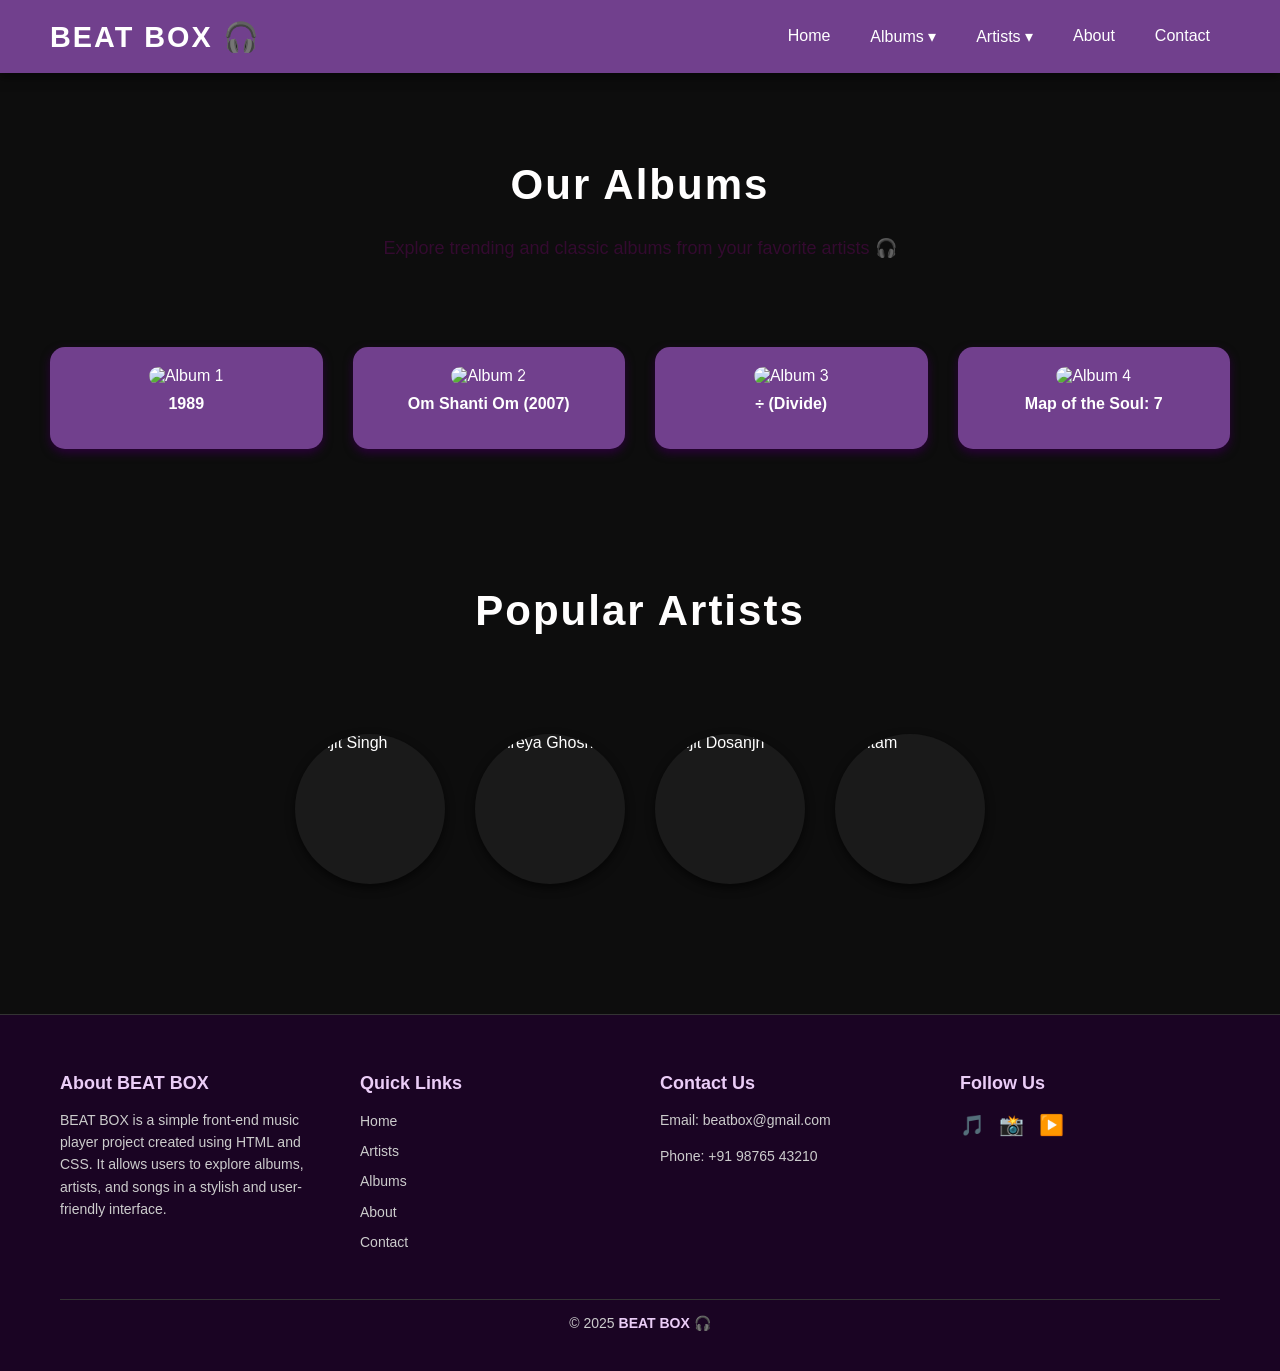
==== index.html @ beff4c9d "Add files via upload" ====
<!DOCTYPE html>
<html lang="en">
  <head>
    <meta charset="UTF-8" />
    <meta name="viewport" content="width=device-width, initial-scale=1.0" />
    <title>Beat Box</title>
    <link rel="stylesheet" href="style.css" />
  </head>
  <body>
    <!-- Navbar -->
    <nav>
      <div class="logo">BEAT BOX 🎧</div>
      <ul class="nav-links">
        <li><a href="#">Home</a></li>

        <li>
          <a href="#">Albums ▾</a>
          <div class="dropdown-content">
            <a href="pop.html">Pop</a>
            <a href="rock.html">Rock</a>
            <a href="jazz.html">Jazz</a>
          </div>
        </li>

        <li>
          <a href="#">Artists ▾</a>
          <div class="dropdown-content">
            <a href="artist1.html">Artist 1</a>
            <a href="artist2.html">Artist 2</a>
            <a href="artist3.html">Artist 3</a>
            <a href="artist4.html">Artist 4</a>
          </div>
        </li>

        <li><a href="#">About</a></li>
        <li><a href="#">Contact</a></li>
      </ul>
    </nav>

    <!-- Albums Section -->
       <header>
    <h1>Our Albums</h1>
    <p>Explore trending and classic albums from your favorite artists 🎧</p>
  </header>

    <div class="albums">
      <div class="album">
        <a href="/mca/abl1.html">
          <img src="/mca/img/1989.jpg" alt="Album 1" />
          <p>1989</p></a
        >
      </div>
      <div class="album">
        <a href="/mca/abl2.html">
          <img src="/mca/img/om.jpg" alt="Album 2" />
          <p>Om Shanti Om (2007)</p></a
        >
      </div>
      <div class="album">
        <a href="/mca/abl3.html">
          <img src="/mca/img/divide.jpg" alt="Album 3" />
          <p>÷ (Divide)</p></a
        >
      </div>
      <div class="album">
        <a href="/mca/abl4.html">
          <img src="/mca/img/map of the soul.jpg" alt="Album 4" />
          <p>Map of the Soul: 7</p></a
        >
      </div>
    </div>

    <!-- Artists Section -->
     <header><h1>Popular Artists</h1></header>
    <div class="artists">
      <a href="/mca/art1.html"
        ><div class="artist">
          <img src="/mca/download (1).jpg" alt="Arijit Singh" /></div
      ></a>
      <a href="/mca/art2.html"
        ><div class="artist">
          <img src="/mca/Shreya Ghoshal.jpg" alt="Shreya Ghoshal" /></div
      ></a>
      <a href="/mca/art3.html"
        ><div class="artist">
          <img src="/mca/download.jpg" alt="Diljit Dosanjh" /></div
      ></a>
      <a href="/mca/art4.html"
        ><div class="artist">
          <img
            src="/mca/Pritam claimed the literary theft between Blackpin's Jenny_ 'Instead of tearing the artists ____.jpg"
            alt="Pritam"
          /></div
      ></a>
    </div>

    <!-- Footer -->
    <footer>
  <div class="footer-container">
    <!-- About Section -->
    <div class="footer-section">
      <h3>About BEAT BOX</h3>
      <p>BEAT BOX is a simple front-end music player project created using HTML and CSS. 
      It allows users to explore albums, artists, and songs in a stylish and user-friendly interface.</p>
    </div>

    <!-- Quick Links -->
    <div class="footer-section">
      <h3>Quick Links</h3>
      <ul>
        <li><a href="#">Home</a></li>
        <li><a href="#">Artists</a></li>
        <li><a href="#">Albums</a></li>
        <li><a href="#">About</a></li>
        <li><a href="#">Contact</a></li>
      </ul>
    </div>

    <!-- Contact Info -->
    <div class="footer-section">
      <h3>Contact Us</h3>
      <p>Email: <a href="mailto:beatbox@gmail.com">beatbox@gmail.com</a></p>
      <p>Phone: +91 98765 43210</p>
    </div>

    <!-- Social Media -->
    <div class="footer-section">
      <h3>Follow Us</h3>
      <div class="social-icons">
        <a href="#">🎵</a>
        <a href="#">📸</a>
        <a href="#">▶️</a>
      </div>
    </div>
  </div>

  <div class="footer-bottom">
    © 2025 <span>BEAT BOX</span> 🎧
  </div>
</footer>

  </body>
</html>
---- style.css ----
/* ---------- General ---------- */
body {
  margin: 0;
  font-family: "Poppins", sans-serif;
  background-color: #0d0d0d;
  color: #fff;
  background-image: url(/mca/img/back\ \(1\).jpg);
}

a {
  text-decoration: none;
  color: white;
}

h2 {
  text-align: center;
  color: #ffffff;
  margin-top: 50px;
}
    header {
      text-align: center;
      padding: 60px 20px 20px;
    }

    header h1 {
      font-size: 42px;
      color: #fffefe;
      letter-spacing: 2px;
    }

    header p {
      color: #3c0a37d1;
      font-size: 18px;
    }

/* ---------- Navbar ---------- */
body {
  margin: 0;
  font-family: "Poppins", sans-serif;
  background-color: #0d0d0d;
  color: #fff;
}
nav {
  display: flex;
  justify-content: space-between;
  align-items: center;
  background-color: #71408d;
  padding: 15px 50px;
  box-shadow: 0 4px 10px rgba(0, 0, 0, 0.5);
  position: sticky;
  top: 0;
  z-index: 1000;
}

.logo {
  font-size: 1.8rem;
  font-weight: bold;
  color: #ffffff;
  letter-spacing: 2px;
}
.nav-links {
      list-style: none;
      display: flex;
      margin: 0;
      padding: 0;
    }

    .nav-links li {
      position: relative;
    }

    .nav-links a {
      text-decoration: none;
      color: white;
      padding: 12px 20px;
      display: block;
      transition: 0.3s;
    }

    .nav-links a:hover {
      background-color: #b700ff;
      border-radius: 5px;
    }

    /* ====== DROPDOWN MENU ====== */
    .dropdown-content {
      display: none;
      position: absolute;
      top: 45px;
      left: 0;
      background-color: rgba(41, 18, 45, 0.9);
      min-width: 180px;
      border-radius: 8px;
      box-shadow: 0 4px 8px rgba(60, 58, 58, 0.5);
    }

    .dropdown-content a {
      padding: 10px 15px;
      color: #fff;
      text-decoration: none;
      display: block;
      transition: 0.3s;
    }

    .dropdown-content a:hover {
      background-color: #b700ff;
    }

    /* Show dropdown on hover */
    .nav-links li:hover .dropdown-content {
      display: block;
    }


/* ---------- Albums Section ---------- */
.albums {
  display: grid;
  grid-template-columns: repeat(auto-fit, minmax(200px, 1fr));
  gap: 30px;
  padding: 50px;
}

.album {
  background-color: #71408d;
  border-radius: 15px;
  text-align: center;
  padding: 20px;
  box-shadow: 0 4px 10px rgba(45, 1, 61, 0.947);
  transition: transform 0.3s;
}

.album:hover {
  transform: scale(1.05);
}

.logo img {
  float: left;
  margin-left: 25px;
  margin-top: 20px;
  width: 100px;
  height: 100px;
  border-radius: 50%;
  overflow: hidden;
}

.album img {
  width: 100%;
  height: 200px;
  object-fit: cover;
  border-radius: 10px;
}

.album p {
  margin-top: 10px;
  font-weight: 600;
  color: #ffffff;
}

/* ---------- Artists Section ---------- */
.artists {
  display: flex;
  flex-wrap: wrap;
  justify-content: center;
  gap: 30px;
  padding: 50px;
}

.artist {
  background-color: #1a1a1a;
  border-radius: 50%;
  width: 150px;
  height: 150px;
  overflow: hidden;
  box-shadow: 0 4px 10px rgba(0, 0, 0, 0.6);
  transition: transform 0.3s;
}

.artist:hover {
  transform: scale(1.1);
}

.artist img {
  width: 100%;
  height: 100%;
  object-fit: cover;
}

/* ---------- Footer ---------- */
/* ====== FOOTER STYLING ====== */
footer {
  background-color:#20002db3;
  color: #ccc;
  padding: 40px 60px;
  margin-top: 80px;
  border-top: 1px solid #333;
}

.footer-container {
  display: grid;
  grid-template-columns: repeat(auto-fit, minmax(220px, 1fr));
  gap: 40px;
  margin-bottom: 30px;
}

.footer-section h3 {
  color: #ebcdf7;
  margin-bottom: 15px;
  font-size: 18px;
}

.footer-section p, 
.footer-section a {
  color: #ccc;
  font-size: 14px;
  line-height: 1.6;
  text-decoration: none;
}

.footer-section a:hover {
  color: #ebcdf7;
}

.footer-section ul {
  list-style: none;
  padding: 0;
}

.footer-section ul li {
  margin-bottom: 8px;
}

.social-icons a {
  font-size: 20px;
  margin-right: 10px;
  text-decoration: none;
  color:#ebcdf7;
  transition: 0.3s;
}

.social-icons a:hover {
  color: #fff;
}

.footer-bottom {
  text-align: center;
  border-top: 1px solid #333;
  padding-top: 15px;
  font-size: 14px;
}

.footer-bottom span {
  color: #ebcdf7;
  font-weight: bold;
}

.list {
  list-style: none;
  padding: 0;
  max-width: 700px;
  margin: 40px auto;
}

.song {
  background-color: rgba(113, 64, 141, 0.9);
  border-radius: 15px;
  padding: 20px;
  margin: 20px 0;
  box-shadow: 0 4px 10px rgba(0, 0, 0, 0.6);
  transition: transform 0.3s, background-color 0.3s;
}

.song:hover {
  transform: translateY(-5px);
  background-color: rgba(43, 5, 56, 0.95);
}

.song span {
  color: #ffffff;
  font-weight: 600;
  font-size: 18px;
}

audio {
  width: 100%;
  margin-top: 10px;
  outline: none;
}

.song-list {
      max-width: 800px;
      margin: 40px auto 80px;
      list-style: none;
      padding: 0;
    }

    .song-list li {
      background-color: rgba(113, 64, 141, 0.9);
      border-radius: 12px;
      padding: 20px;
      margin: 15px 0;
      box-shadow: 0 4px 8px rgba(0, 0, 0, 0.6);
      transition: transform 0.3s, background-color 0.3s;
    }

    .song-list li:hover {
      transform: translateY(-5px);
      background-color: rgba(43, 5, 56, 0.95);
    }

    .song-list span {
      color: #ffffff;
      font-weight: 600;
      font-size: 18px;
    }
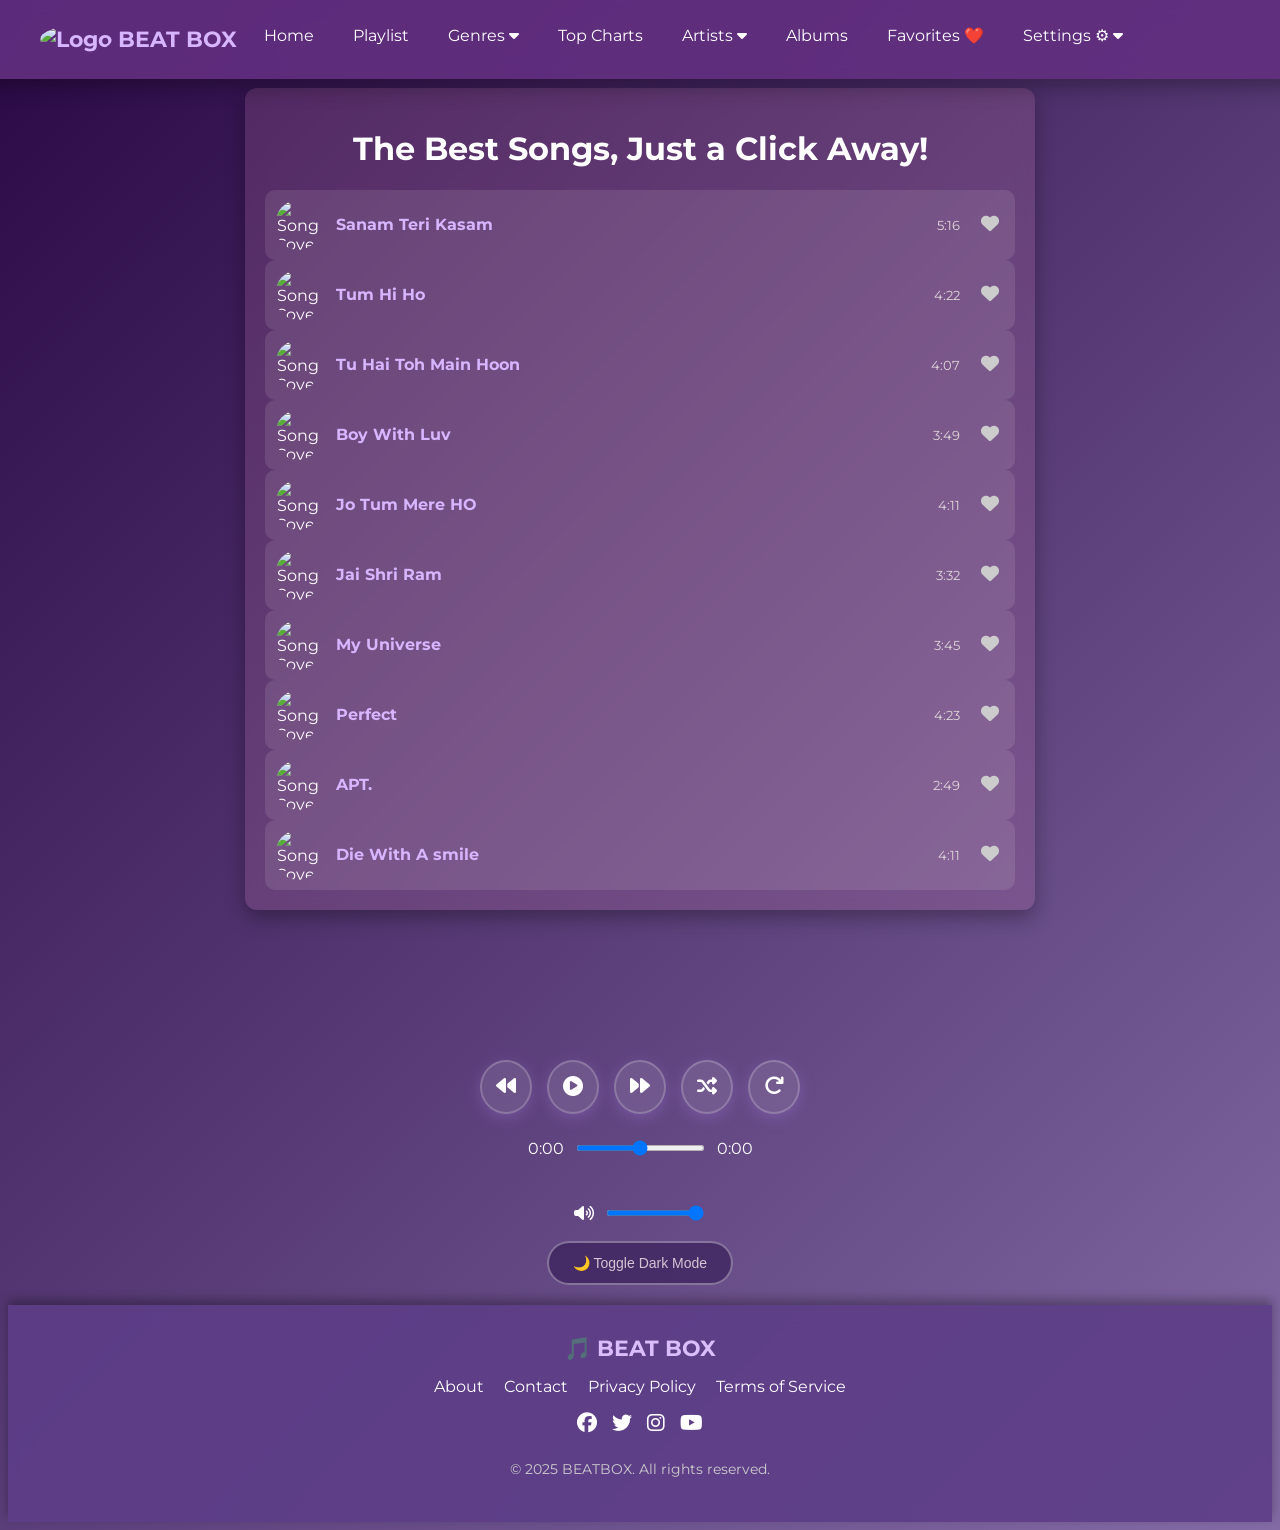
==== commit c8f8e3b7: "beatbox-music player" ====
--- a/index.html
+++ b/index.html
@@ -2,142 +2,261 @@
 <html lang="en">
   <head>
     <meta charset="UTF-8" />
+    <meta http-equiv="X-UA-Compatible" content="IE=edge" />
     <meta name="viewport" content="width=device-width, initial-scale=1.0" />
-    <title>Beat Box</title>
+    <title>BEATBOX-Where Music Comes Alive!</title>
     <link rel="stylesheet" href="style.css" />
+    <link rel="stylesheet" href="https://cdnjs.cloudflare.com/ajax/libs/font-awesome/6.5.2/css/all.min.css">
   </head>
+
   <body>
-    <!-- Navbar -->
+
     <nav>
-      <div class="logo">BEAT BOX 🎧</div>
-      <ul class="nav-links">
-        <li><a href="#">Home</a></li>
-
-        <li>
-          <a href="#">Albums ▾</a>
-          <div class="dropdown-content">
-            <a href="pop.html">Pop</a>
-            <a href="rock.html">Rock</a>
-            <a href="jazz.html">Jazz</a>
-          </div>
-        </li>
-
-        <li>
-          <a href="#">Artists ▾</a>
-          <div class="dropdown-content">
-            <a href="artist1.html">Artist 1</a>
-            <a href="artist2.html">Artist 2</a>
-            <a href="artist3.html">Artist 3</a>
-            <a href="artist4.html">Artist 4</a>
-          </div>
-        </li>
-
-        <li><a href="#">About</a></li>
-        <li><a href="#">Contact</a></li>
-      </ul>
+        <ul class="nav-menu">
+            <li class="brand">
+                <img src="/img/ios 14 _ purple neon.jpg" alt="Logo"> BEAT BOX
+            </li>
+            <li><a href="#">Home</a></li>
+            <li><a href="#">Playlist</a></li>
+            <li class="dropdown">
+                <a href="#">Genres <i class="fa fa-caret-down"></i></a>
+                <ul class="dropdown-menu">
+                    <li><a href="#">Pop</a></li>
+                    <li><a href="#">Rock</a></li>
+                    <li><a href="#">Hip-Hop</a></li>
+                    <li><a href="#">Jazz</a></li>
+                    <li><a href="#">Classical</a></li>
+                </ul>
+            </li>
+            <li><a href="#">Top Charts</a></li>
+            <li class="dropdown">
+                <a href="#">Artists <i class="fa fa-caret-down"></i></a>
+                <ul class="dropdown-menu">
+                    <li><a href="#">Arijit Singh</a></li>
+                    <li><a href="#">Taylor Swift</a></li>
+                    <li><a href="#">Eminem</a></li>
+                    <li><a href="#">BTS</a></li>
+                    <li><a href="#">Ed Sheeran</a></li>
+                </ul>
+            </li>
+            <li><a href="#">Albums</a></li>
+            <li><a href="#">Favorites ❤️</a></li>
+            <li class="dropdown">
+                <a href="#">Settings ⚙ <i class="fa fa-caret-down"></i></a>
+                <ul class="dropdown-menu">
+                    <li><a href="#" id="darkModeToggle">Dark Mode</a></li>
+                    <li><a href="#">Volume Control</a></li>
+                    <li><a href="#">Language</a></li>
+                </ul>
+            </li>
+        </ul>
     </nav>
-
-    <!-- Albums Section -->
-       <header>
-    <h1>Our Albums</h1>
-    <p>Explore trending and classic albums from your favorite artists 🎧</p>
-  </header>
-
-    <div class="albums">
-      <div class="album">
-        <a href="/mca/abl1.html">
-          <img src="/mca/img/1989.jpg" alt="Album 1" />
-          <p>1989</p></a
-        >
+    
+
+    <div class="container">
+      <div class="songList">
+        <h1>The Best Songs, Just a Click Away!</h1>
+        <div class="songitemContainer">
+          <div class="songItem">
+            <img
+              src="/img/sanam-teri-kasam-1739361500177.jpg"
+              alt="Song Cover"
+            />
+            <div class="songInfo">
+              <div class="songName">Sanam Teri Kasam</div>
+              <div class="songDuration">5:16</div>
+            </div>
+            <button class="like-btn" data-id="1">
+              <i class="fas fa-heart"></i>
+          </button>
+          </div>
+          <div class="songItem">
+            <img src="/img/download (1).jpg" alt="Song Cover" />
+            <div class="songInfo">
+              <div class="songName">Tum Hi Ho</div>
+              <div class="songDuration">4:22</div>
+            </div>
+            <button class="like-btn" data-id="1">
+              <i class="fas fa-heart"></i>
+          </button>
+          </div>
+          <div class="songItem">
+            <img src="/img/download (2).jpg" alt="Song Cover" />
+            <div class="songInfo">
+              <div class="songName">Tu Hai Toh Main Hoon</div>
+              <div class="songDuration">4:07</div>
+            </div>
+            <button class="like-btn" data-id="1">
+              <i class="fas fa-heart"></i>
+          </button>
+          </div>
+          <div class="songItem">
+            <img src="/img/download.jpg" alt="Song Cover" />
+            <div class="songInfo">
+              <div class="songName">Boy With Luv</div>
+              <div class="songDuration">3:49</div>
+            </div>
+            <button class="like-btn" data-id="1">
+              <i class="fas fa-heart"></i>
+          </button>
+          </div>
+          <div class="songItem">
+            <img src="/img/download (3).jpg" alt="Song Cover" />
+            <div class="songInfo">
+              <div class="songName">Jo Tum Mere HO</div>
+              <div class="songDuration">4:11</div>
+            </div>
+            <button class="like-btn" data-id="1">
+              <i class="fas fa-heart"></i>
+          </button>
+          </div>
+          <div class="songItem">
+            <img src="/img/download (4).jpg" alt="Song Cover" />
+            <div class="songInfo">
+              <div class="songName">Jai Shri Ram</div>
+              <div class="songDuration">3:32</div>
+            </div>
+            <button class="like-btn" data-id="1">
+              <i class="fas fa-heart"></i>
+          </button>
+          </div>
+          <div class="songItem">
+            <img src="/img/1900x1900-000000-80-0-0.jpg" alt="Song Cover" />
+            <div class="songInfo">
+              <div class="songName">My Universe</div>
+              <div class="songDuration">3:45</div>
+            </div>
+            <button class="like-btn" data-id="1">
+              <i class="fas fa-heart"></i>
+          </button>
+          </div>
+          <div class="songItem">
+            <img src="/img/download (5).jpg" alt="Song Cover" />
+            <div class="songInfo">
+              <div class="songName">Perfect</div>
+              <div class="songDuration">4:23</div>
+            </div>
+            <button class="like-btn" data-id="1">
+              <i class="fas fa-heart"></i>
+          </button>
+          </div>
+          <div class="songItem">
+            <img src="/img/download (6).jpg" alt="Song Cover" />
+            <div class="songInfo">
+              <div class="songName">APT.</div>
+              <div class="songDuration">2:49</div>
+            </div>
+            <button class="like-btn" data-id="1">
+              <i class="fas fa-heart"></i>
+          </button>
+          </div>
+          <div class="songItem">
+            <img src="/img/download (7).jpg" alt="Song Cover" />
+            <div class="songInfo">
+              <div class="songName">Die With A smile</div>
+              <div class="songDuration">4:11</div>
+            </div>
+            <button class="like-btn" data-id="1">
+              <i class="fas fa-heart"></i>
+          </button>
+          </div>
+        </div>
       </div>
-      <div class="album">
-        <a href="/mca/abl2.html">
-          <img src="/mca/img/om.jpg" alt="Album 2" />
-          <p>Om Shanti Om (2007)</p></a
-        >
-      </div>
-      <div class="album">
-        <a href="/mca/abl3.html">
-          <img src="/mca/img/divide.jpg" alt="Album 3" />
-          <p>÷ (Divide)</p></a
-        >
-      </div>
-      <div class="album">
-        <a href="/mca/abl4.html">
-          <img src="/mca/img/map of the soul.jpg" alt="Album 4" />
-          <p>Map of the Soul: 7</p></a
-        >
-      </div>
-    </div>
-
-    <!-- Artists Section -->
-     <header><h1>Popular Artists</h1></header>
-    <div class="artists">
-      <a href="/mca/art1.html"
-        ><div class="artist">
-          <img src="/mca/download (1).jpg" alt="Arijit Singh" /></div
-      ></a>
-      <a href="/mca/art2.html"
-        ><div class="artist">
-          <img src="/mca/Shreya Ghoshal.jpg" alt="Shreya Ghoshal" /></div
-      ></a>
-      <a href="/mca/art3.html"
-        ><div class="artist">
-          <img src="/mca/download.jpg" alt="Diljit Dosanjh" /></div
-      ></a>
-      <a href="/mca/art4.html"
-        ><div class="artist">
-          <img
-            src="/mca/Pritam claimed the literary theft between Blackpin's Jenny_ 'Instead of tearing the artists ____.jpg"
-            alt="Pritam"
-          /></div
-      ></a>
-    </div>
-
-    <!-- Footer -->
+
+      <div class="songBanner"></div>
+    </div>
+
+    <div class="controls">
+      <button id="previous"><i class="fa fa-backward"></i></button>
+      <button id="masterPlay"><i class="fa fa-play-circle"></i></button>
+      <button id="next"><i class="fa fa-forward"></i></button>
+      <button id="shuffle"><i class="fa fa-random"></i></button>
+      <button id="repeat"><i class="fa fa-redo"></i></button>
+    </div>
+
+    <div class="progress">
+      <span id="currentTime">0:00</span>
+      <input type="range" id="myProgressBar" min="0" max="100" />
+      <span id="totalTime">0:00</span>
+    </div>
+    <h3 id="masterSongName"></h3>
+
+    <div class="volume-control">
+      <i class="fa fa-volume-up"></i>
+      <input type="range" id="volume" min="0" max="100" value="100" />
+    </div>
+
+    <button id="darkMode">🌙 Toggle Dark Mode</button>
+
     <footer>
-  <div class="footer-container">
-    <!-- About Section -->
-    <div class="footer-section">
-      <h3>About BEAT BOX</h3>
-      <p>BEAT BOX is a simple front-end music player project created using HTML and CSS. 
-      It allows users to explore albums, artists, and songs in a stylish and user-friendly interface.</p>
-    </div>
-
-    <!-- Quick Links -->
-    <div class="footer-section">
-      <h3>Quick Links</h3>
-      <ul>
-        <li><a href="#">Home</a></li>
-        <li><a href="#">Artists</a></li>
-        <li><a href="#">Albums</a></li>
-        <li><a href="#">About</a></li>
-        <li><a href="#">Contact</a></li>
-      </ul>
-    </div>
-
-    <!-- Contact Info -->
-    <div class="footer-section">
-      <h3>Contact Us</h3>
-      <p>Email: <a href="mailto:beatbox@gmail.com">beatbox@gmail.com</a></p>
-      <p>Phone: +91 98765 43210</p>
-    </div>
-
-    <!-- Social Media -->
-    <div class="footer-section">
-      <h3>Follow Us</h3>
-      <div class="social-icons">
-        <a href="#">🎵</a>
-        <a href="#">📸</a>
-        <a href="#">▶️</a>
-      </div>
-    </div>
-  </div>
-
-  <div class="footer-bottom">
-    © 2025 <span>BEAT BOX</span> 🎧
-  </div>
-</footer>
-
+        <div class="footer-container">
+            <div class="footer-logo">🎵 BEAT BOX</div>
+            <ul class="footer-menu">
+                <li><a href="#">About</a></li>
+                <li><a href="#">Contact</a></li>
+                <li><a href="#">Privacy Policy</a></li>
+                <li><a href="#">Terms of Service</a></li>
+            </ul>
+            <div class="social-icons">
+                <a href="#"><i class="fab fa-facebook"></i></a>
+                <a href="#"><i class="fab fa-twitter"></i></a>
+                <a href="#"><i class="fab fa-instagram"></i></a>
+                <a href="#"><i class="fab fa-youtube"></i></a>
+            </div>
+            <p class="copyright">© 2025 BEATBOX. All rights reserved.</p>
+        </div>
+    </footer>
+    
+
+    <script>
+        // JavaScript for Dropdown Toggle
+        document.querySelectorAll(".dropdown").forEach((dropdown) => {
+            dropdown.addEventListener("mouseover", () => {
+                dropdown.querySelector(".dropdown-menu").style.display = "block";
+            });
+            dropdown.addEventListener("mouseleave", () => {
+                dropdown.querySelector(".dropdown-menu").style.display = "none";
+            });
+        });
+
+        // JavaScript for Dark Mode Toggle
+        document.getElementById("darkModeToggle").addEventListener("click", () => {
+            document.body.classList.toggle("dark-mode");
+        }); 
+    </script>
+    <script>
+      document.addEventListener("DOMContentLoaded", () => {
+          const likeButtons = document.querySelectorAll(".like-btn");
+          let likedSongs = JSON.parse(localStorage.getItem("likedSongs")) || [];
+  
+          // Initialize liked songs state
+          likeButtons.forEach(button => {
+              const songId = button.getAttribute("data-id");
+              if (likedSongs.includes(songId)) {
+                  button.classList.add("liked");
+              }
+              button.addEventListener("click", () => {
+                  toggleLike(songId, button);
+              });
+          });
+  
+          function toggleLike(songId, button) {
+              if (likedSongs.includes(songId)) {
+                  likedSongs = likedSongs.filter(id => id !== songId);
+                  button.classList.remove("liked");
+              } else {
+                  likedSongs.push(songId);
+                  button.classList.add("liked");
+              }
+              localStorage.setItem("likedSongs", JSON.stringify(likedSongs));
+          }
+      });
+  </script>
+
+    <script src="script.js"></script>
+    <script
+      src="https://kit.fontawesome.com/26504e4a1f.js"
+      crossorigin="anonymous"
+    ></script>
   </body>
 </html>
--- a/style.css
+++ b/style.css
@@ -1,314 +1,400 @@
-/* ---------- General ---------- */
+/* Google Font */
+@import url('https://fonts.googleapis.com/css2?family=Montserrat:wght@300;400;600&display=swap');
+
 body {
-  margin: 0;
-  font-family: "Poppins", sans-serif;
-  background-color: #0d0d0d;
-  color: #fff;
-  background-image: url(/mca/img/back\ \(1\).jpg);
-}
-
-a {
-  text-decoration: none;
-  color: white;
-}
-
-h2 {
-  text-align: center;
-  color: #ffffff;
-  margin-top: 50px;
-}
-    header {
-      text-align: center;
-      padding: 60px 20px 20px;
-    }
-
-    header h1 {
-      font-size: 42px;
-      color: #fffefe;
-      letter-spacing: 2px;
-    }
-
-    header p {
-      color: #3c0a37d1;
-      font-size: 18px;
-    }
-
-/* ---------- Navbar ---------- */
-body {
-  margin: 0;
-  font-family: "Poppins", sans-serif;
-  background-color: #0d0d0d;
-  color: #fff;
-}
+    font-family: 'Montserrat', sans-serif;
+    background: linear-gradient(135deg, #2a0845, #573785bd);
+    color: white;
+    text-align: center;
+    min-height: 100vh;
+    display: flex;
+    flex-direction: column;
+    align-items: center;
+    transition: background 0.4s ease;
+}
+
+/* Navbar */
 nav {
-  display: flex;
-  justify-content: space-between;
-  align-items: center;
-  background-color: #71408d;
-  padding: 15px 50px;
-  box-shadow: 0 4px 10px rgba(0, 0, 0, 0.5);
-  position: sticky;
-  top: 0;
-  z-index: 1000;
-}
-
-.logo {
-  font-size: 1.8rem;
-  font-weight: bold;
-  color: #ffffff;
-  letter-spacing: 2px;
-}
-.nav-links {
-      list-style: none;
-      display: flex;
-      margin: 0;
-      padding: 0;
-    }
-
-    .nav-links li {
-      position: relative;
-    }
-
-    .nav-links a {
-      text-decoration: none;
-      color: white;
-      padding: 12px 20px;
-      display: block;
-      transition: 0.3s;
-    }
-
-    .nav-links a:hover {
-      background-color: #b700ff;
-      border-radius: 5px;
-    }
-
-    /* ====== DROPDOWN MENU ====== */
-    .dropdown-content {
-      display: none;
-      position: absolute;
-      top: 45px;
-      left: 0;
-      background-color: rgba(41, 18, 45, 0.9);
-      min-width: 180px;
-      border-radius: 8px;
-      box-shadow: 0 4px 8px rgba(60, 58, 58, 0.5);
-    }
-
-    .dropdown-content a {
-      padding: 10px 15px;
-      color: #fff;
-      text-decoration: none;
-      display: block;
-      transition: 0.3s;
-    }
-
-    .dropdown-content a:hover {
-      background-color: #b700ff;
-    }
-
-    /* Show dropdown on hover */
-    .nav-links li:hover .dropdown-content {
-      display: block;
-    }
-
-
-/* ---------- Albums Section ---------- */
-.albums {
-  display: grid;
-  grid-template-columns: repeat(auto-fit, minmax(200px, 1fr));
-  gap: 30px;
-  padding: 50px;
-}
-
-.album {
-  background-color: #71408d;
-  border-radius: 15px;
-  text-align: center;
-  padding: 20px;
-  box-shadow: 0 4px 10px rgba(45, 1, 61, 0.947);
-  transition: transform 0.3s;
-}
-
-.album:hover {
-  transform: scale(1.05);
-}
-
-.logo img {
-  float: left;
-  margin-left: 25px;
-  margin-top: 20px;
-  width: 100px;
-  height: 100px;
-  border-radius: 50%;
-  overflow: hidden;
-}
-
-.album img {
-  width: 100%;
-  height: 200px;
-  object-fit: cover;
-  border-radius: 10px;
-}
-
-.album p {
-  margin-top: 10px;
-  font-weight: 600;
-  color: #ffffff;
-}
-
-/* ---------- Artists Section ---------- */
-.artists {
-  display: flex;
-  flex-wrap: wrap;
-  justify-content: center;
-  gap: 30px;
-  padding: 50px;
-}
-
-.artist {
-  background-color: #1a1a1a;
-  border-radius: 50%;
-  width: 150px;
-  height: 150px;
-  overflow: hidden;
-  box-shadow: 0 4px 10px rgba(0, 0, 0, 0.6);
-  transition: transform 0.3s;
-}
-
-.artist:hover {
-  transform: scale(1.1);
-}
-
-.artist img {
-  width: 100%;
-  height: 100%;
-  object-fit: cover;
-}
-
-/* ---------- Footer ---------- */
-/* ====== FOOTER STYLING ====== */
+    background: rgba(98, 47, 128, 0.9);
+    padding: 10px 20px;
+    display: flex;
+    justify-content: space-between;
+    align-items: center;
+    width: 100%;
+    position: fixed;
+    top: 0;
+    z-index: 1000;
+    backdrop-filter: blur(10px);
+    box-shadow: 0 8px 20px rgba(0, 0, 0, 0.3);
+}
+
+.brand {
+    font-size: 22px;
+    font-weight: bold;
+    color: #d8b6ff;
+    cursor: pointer;
+    transition: 0.3s;
+}
+
+.brand:hover {
+    color: #f3e5f5;
+    transform: scale(1.1);
+}
+
+/* Navbar Menu */
+.nav-menu {
+    list-style: none;
+    display: flex;
+    gap: 15px;
+}
+
+.nav-menu a {
+    text-decoration: none;
+    color: white;
+    font-size: 16px;
+    padding: 8px 12px;
+    transition: 0.3s;
+    border-radius: 6px;
+}
+
+.nav-menu a:hover {
+    background: rgba(255, 255, 255, 0.2);
+    color: #d8b6ff;
+    transform: translateY(-2px);
+}
+
+/* Dropdown */
+.dropdown-menu {
+    display: none;
+    position: absolute;
+    background: rgba(0, 0, 0, 0.8);
+    border-radius: 5px;
+    min-width: 140px;
+    box-shadow: 0px 4px 8px rgba(0, 0, 0, 0.2);
+    text-align: left;
+}
+
+.dropdown:hover .dropdown-menu {
+    display: block;
+}
+
+.dropdown-menu a {
+    display: block;
+    padding: 8px;
+    transition: 0.3s;
+}
+
+.dropdown-menu a:hover {
+    background: rgba(255, 255, 255, 0.2);
+}
+
+/* Controls */
+.controls {
+    display: flex;
+    justify-content: center;
+    gap: 15px;
+    margin: 70px 0 15px;
+}
+.controls button {
+    background: rgba(255, 255, 255, 0.1);
+    color: white;
+    border: 2px solid rgba(255, 255, 255, 0.2);
+    padding: 14px;
+    border-radius: 50%;
+    font-size: 18px;
+    cursor: pointer;
+    transition: all 0.3s;
+    box-shadow: 0 4px 15px rgba(173, 127, 232, 0.3);
+    z-index: 10; /* Ensure buttons are visible */
+}
+
+.controls button i {
+    font-size: 20px; /* Adjust icon size */
+}
+
+.controls button:hover {
+    background: rgba(173, 127, 232, 0.4);
+    transform: scale(1.1);
+}
+.controls button:active {
+    transform: scale(0.9);
+    transition: transform 0.1s ease;
+}
+
+.like-btn {
+    background: none;
+    border: none;
+    cursor: pointer;
+    font-size: 18px;
+    color: #ccc;
+    transition: color 0.3s ease;
+}
+
+.like-btn.liked {
+    color: #e91e63; /* Pink color when liked */
+}
+
+
+/* Progress Bar */
+.progress, .volume-control {
+    display: flex;
+    align-items: center;
+    justify-content: center;
+    gap: 10px;
+    margin-top: 10px;
+}
+
+#myProgressBar, #volume {
+    width: 60%;
+    height: 6px;
+    border-radius: 10px;
+    background: rgba(209, 179, 248, 0.3);
+    cursor: pointer;
+}
+
+#myProgressBar::-webkit-slider-thumb, #volume::-webkit-slider-thumb {
+    width: 16px;
+    height: 16px;
+    background: white;
+    border-radius: 50%;
+    cursor: pointer;
+}
+
+/* Dark Mode Toggle */
+#darkMode {
+    background: rgba(43, 18, 76, 0.516);
+    color: rgb(213, 196, 211);
+    border: 2px solid rgba(206, 199, 215, 0.462);
+    padding: 12px 24px;
+    margin-top: 20px;
+    border-radius: 30px;
+    font-size: 14px;
+    cursor: pointer;
+    transition: all 0.3s;
+}
+
+#darkMode:hover {
+    background: rgba(133, 108, 158, 0.4);
+    transform: scale(1.05);
+}
+
+/* Dark Mode */
+.dark-mode {
+    background: rgb(35, 25, 35);
+    color: rgb(237, 231, 231);
+}
+
+.dark-mode nav {
+    background:rgba(40, 21, 40, 0.8);
+}
+
+/* Music Player */
+.container {
+    background: rgba(184, 119, 166, 0.232);
+    backdrop-filter: blur(10px);
+    padding: 20px;
+    border-radius: 12px;
+    box-shadow: 0 8px 20px rgba(0, 0, 0, 0.3);
+    width: 80%;
+    max-width: 750px;
+    margin: 80px auto;
+}
+
+
+/* Song Items */
+.songItem {
+    display: flex;
+    align-items: center;
+    justify-content: space-between;
+    gap: 15px;
+    padding: 10px;
+    background: rgba(255, 255, 255, 0.1);
+    border-radius: 10px;
+    transition: background 0.3s, transform 0.3s;
+    cursor: pointer;
+}
+
+/* Highlight the currently playing song */
+.songItem.playing {
+    background: rgba(162, 120, 216, 0.3); /* Light purple highlight */
+    box-shadow: 0px 0px 10px rgba(125, 53, 77, 0.5);
+    transform: scale(1.05);
+}
+
+/* Active song title */
+.songItem.playing .songName {
+    color: #320c55; /* Change text color */
+    font-weight: bold;
+}
+
+.songItem:hover {
+    background: rgba(255, 255, 255, 0.2);
+    transform: translateY(-5px);
+    transition: transform 0.3s ease;
+}
+
+/* Song Image */
+img {
+    width: 50px;
+    height: 50px;
+    border-radius: 50%;
+    transition: transform 0.3s;
+}
+
+img:hover {
+    transform: scale(1.1);
+}
+
+.songInfo {
+    display: flex;
+    justify-content: space-between;
+    width: 100%;
+    align-items: center; /* Aligns text and duration horizontally */
+}
+
+/* Song Info */
+.songName {
+    font-size: 16px;
+    font-weight: bold;
+    color: #d8b6ff;
+}
+
+.songDuration {
+    font-size: 13px;
+    color: #dfd8d8;
+    margin-left: auto;
+}
+
+/* Mobile Optimization */
+@media (max-width: 768px) {
+    .nav-menu {
+        display: none;
+        flex-direction: column;
+        background: rgba(59, 47, 128, 0.95);
+        text-align: center;
+        padding: 15px 0;
+        position: absolute;
+        top: 50px;
+        left: 0;
+        width: 100%;
+    }
+
+    .nav-menu.active {
+        display: flex;
+    }
+
+    .menu-toggle {
+        display: flex;
+        cursor: pointer;
+    }
+
+    .controls button {
+        font-size: 16px;
+        padding: 10px;
+    }
+
+    #myProgressBar {
+        width: 80%;
+    }
+
+    #volume {
+        width: 100px;
+    }
+}
+
+/* Footer Styles */
 footer {
-  background-color:#20002db3;
-  color: #ccc;
-  padding: 40px 60px;
-  margin-top: 80px;
-  border-top: 1px solid #333;
-}
+    background: rgba(93, 61, 136, 0.9);
+    color: white;
+    padding: 30px 0;
+    text-align: center;
+    margin-top: 20px;
+    width: 100%;
+    backdrop-filter: blur(10px);
+    box-shadow: 0 -5px 10px rgba(0, 0, 0, 0.3);
+}
+
+
+/* Dark Mode Footer */
+.dark-mode footer {
+    background-color: rgba(40, 21, 40, 0.8);
+    color: #fff;
+}
+
 
 .footer-container {
-  display: grid;
-  grid-template-columns: repeat(auto-fit, minmax(220px, 1fr));
-  gap: 40px;
-  margin-bottom: 30px;
-}
-
-.footer-section h3 {
-  color: #ebcdf7;
-  margin-bottom: 15px;
-  font-size: 18px;
-}
-
-.footer-section p, 
-.footer-section a {
-  color: #ccc;
-  font-size: 14px;
-  line-height: 1.6;
-  text-decoration: none;
-}
-
-.footer-section a:hover {
-  color: #ebcdf7;
-}
-
-.footer-section ul {
-  list-style: none;
-  padding: 0;
-}
-
-.footer-section ul li {
-  margin-bottom: 8px;
+    max-width: 900px;
+    margin: auto;
+    display: flex;
+    flex-direction: column;
+    align-items: center;
+    gap: 15px;
+}
+
+/* Logo */
+.footer-logo {
+    font-size: 22px;
+    font-weight: bold;
+    color: #dabefc;
+    transition: transform 0.3s;
+}
+
+.footer-logo:hover {
+    transform: scale(1.1);
+}
+
+/* Footer Menu */
+.footer-menu {
+    list-style: none;
+    display: flex;
+    gap: 20px;
+    padding: 0;
+    margin: 0;
+}
+
+.footer-menu li {
+    display: inline;
+}
+
+.footer-menu a {
+    text-decoration: none;
+    color: white;
+    font-size: 16px;
+    transition: 0.3s;
+}
+
+.footer-menu a:hover {
+    color: #d8b6ff;
+}
+
+/* Social Media Icons */
+.social-icons {
+    display: flex;
+    gap: 15px;
 }
 
 .social-icons a {
-  font-size: 20px;
-  margin-right: 10px;
-  text-decoration: none;
-  color:#ebcdf7;
-  transition: 0.3s;
+    color: white;
+    font-size: 20px;
+    transition: 0.3s;
 }
 
 .social-icons a:hover {
-  color: #fff;
-}
-
-.footer-bottom {
-  text-align: center;
-  border-top: 1px solid #333;
-  padding-top: 15px;
-  font-size: 14px;
-}
-
-.footer-bottom span {
-  color: #ebcdf7;
-  font-weight: bold;
-}
-
-.list {
-  list-style: none;
-  padding: 0;
-  max-width: 700px;
-  margin: 40px auto;
-}
-
-.song {
-  background-color: rgba(113, 64, 141, 0.9);
-  border-radius: 15px;
-  padding: 20px;
-  margin: 20px 0;
-  box-shadow: 0 4px 10px rgba(0, 0, 0, 0.6);
-  transition: transform 0.3s, background-color 0.3s;
-}
-
-.song:hover {
-  transform: translateY(-5px);
-  background-color: rgba(43, 5, 56, 0.95);
-}
-
-.song span {
-  color: #ffffff;
-  font-weight: 600;
-  font-size: 18px;
-}
-
-audio {
-  width: 100%;
-  margin-top: 10px;
-  outline: none;
-}
-
-.song-list {
-      max-width: 800px;
-      margin: 40px auto 80px;
-      list-style: none;
-      padding: 0;
-    }
-
-    .song-list li {
-      background-color: rgba(113, 64, 141, 0.9);
-      border-radius: 12px;
-      padding: 20px;
-      margin: 15px 0;
-      box-shadow: 0 4px 8px rgba(0, 0, 0, 0.6);
-      transition: transform 0.3s, background-color 0.3s;
-    }
-
-    .song-list li:hover {
-      transform: translateY(-5px);
-      background-color: rgba(43, 5, 56, 0.95);
-    }
-
-    .song-list span {
-      color: #ffffff;
-      font-weight: 600;
-      font-size: 18px;
-    }
+    color: #d8b6ff;
+    transform: scale(1.2);
+}
+
+/* Copyright */
+.copyright {
+    font-size: 14px;
+    color: #ccc;
+    margin-top: 10px;
+}
+
+/* Responsive Footer */
+@media (max-width: 768px) {
+    .footer-menu {
+        flex-direction: column;
+        gap: 10px;
+    }
+}  
